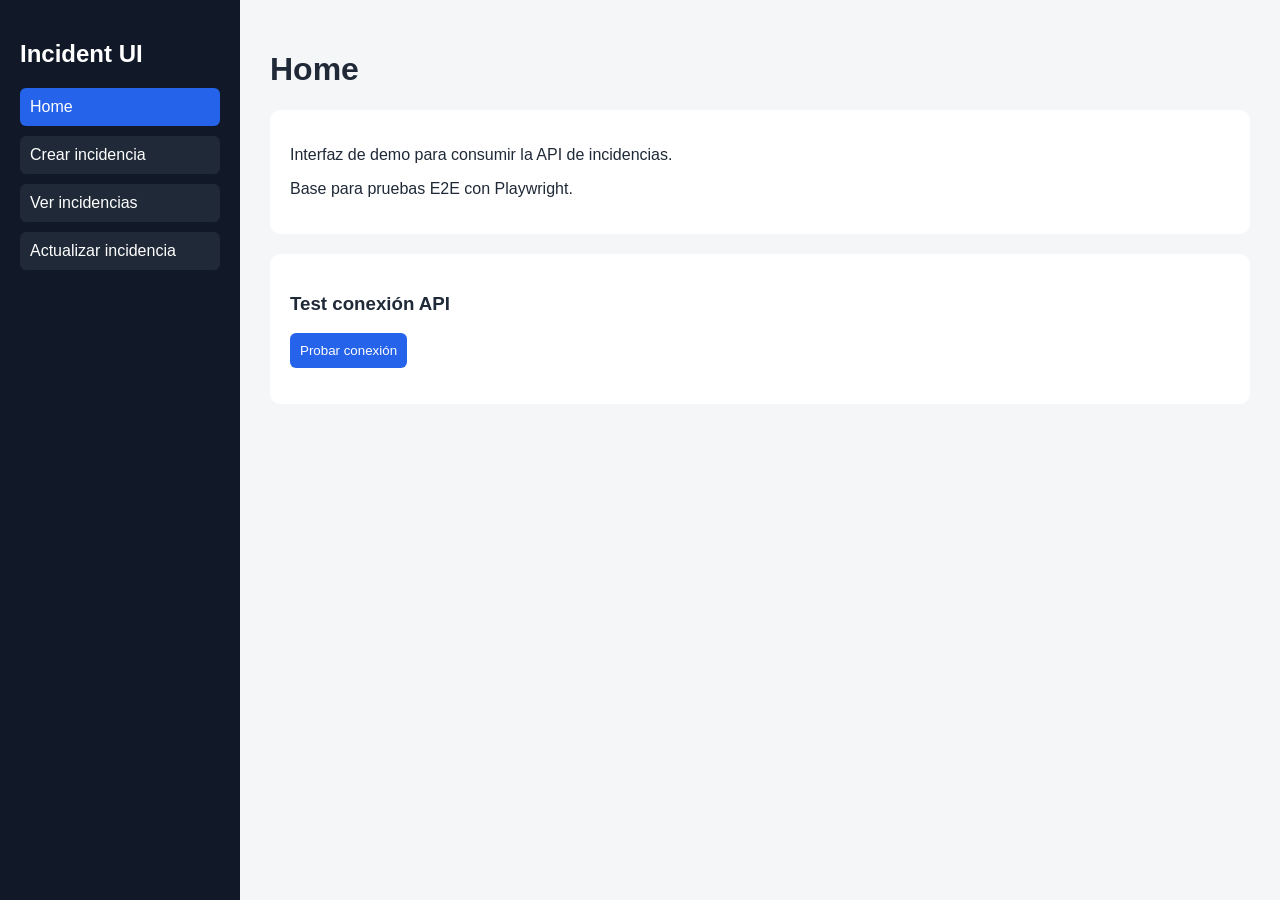
==== web/index.html @ 54fa57dd "Inicio de web. Cambios en  en el esquema de incident_update_request y API. Ahora permite elementos o" ====
<!DOCTYPE html>
<html lang="es">
<head>
  <meta charset="UTF-8">
  <title>Incident UI</title>
  <link rel="stylesheet" href="./assets/css/styles.css">
</head>
<body>
  <div class="app-layout">

    <aside class="sidebar">
        <h2>Incident UI</h2>
        <a class="nav-link active" href="/index.html">Home</a>
        <a class="nav-link" href="/pages/create-incident.html">Crear incidencia</a>
        <a class="nav-link" href="/pages/view-incident.html">Ver incidencias</a>
        <a class="nav-link" href="/pages/update-incident.html">Actualizar incidencia</a>
    </aside>

    <main class="main-content">
      <h1>Home</h1>

      <div class="card">
        <p>Interfaz de demo para consumir la API de incidencias.</p>
        <p>Base para pruebas E2E con Playwright.</p>
      </div>

      <div class="card">
        <h3>Test conexión API</h3>
        <button onclick="testApi()">Probar conexión</button>
        <p id="result"></p>
      </div>
    </main>
  </div>

  <script>
    function testApi() {
      const result = document.getElementById("result");
      result.textContent = "Probando...";

      fetch("http://localhost:8000/health")
        .then(res => res.json())
        .then(data => {
          result.textContent = "OK: " + JSON.stringify(data);
        })
        .catch(err => {
          result.textContent = "ERROR: " + err.message;
        });
    }
  </script>
</body>
</html>
---- web/assets/css/styles.css ----
* {
  box-sizing: border-box;
}

body {
  margin: 0;
  font-family: Arial, sans-serif;
  background: #f4f6f8;
  color: #1f2937;
}

.app-layout {
  display: flex;
  min-height: 100vh;
  width: 100%; /* Asegura que ocupe todo el ancho */
}

.sidebar {
  width: 240px;
  min-width: 240px; /* EVITA QUE SE MACHAQUE: Bloquea el ancho del panel */
  background: #111827;
  color: white;
  padding: 20px;
  flex-shrink: 0;   /* EVITA QUE SE MACHAQUE: Impide que el contenido derecho lo empuje */
}

.sidebar h2 {
  margin-bottom: 20px;
}

.nav-link {
  display: block;
  background: #1f2937;
  color: white;
  text-decoration: none;
  padding: 10px;
  border-radius: 6px;
  margin-bottom: 10px;
}

.nav-link:hover {
  background: #374151;
}

.nav-link.active {
  background: #2563eb;
}

.main-content {
  flex: 1;          /* HACE QUE EL CONTENIDO OCUPE EL RESTO: Sin empujar al lateral */
  padding: 30px;
  min-width: 0;     /* Evita desbordamientos de cajas de texto o código */
}

.card {
  background: white;
  padding: 20px;
  border-radius: 10px;
  margin-bottom: 20px;
}

.form-group {
  margin-bottom: 12px;
}

input, textarea, select {
  width: 100%;
  padding: 10px;
  border-radius: 6px;
  border: 1px solid #ccc;
}

button {
  background: #2563eb;
  color: white;
  border: none;
  padding: 10px;
  border-radius: 6px;
  cursor: pointer;
}

button:hover {
  background: #1d4ed8;
}

.feedback {
  font-weight: bold;
  margin-bottom: 10px;
}

.response-box {
  background: #0f172a;
  color: #e2e8f0;
  padding: 10px;
  border-radius: 6px;
  min-height: 80px;
}
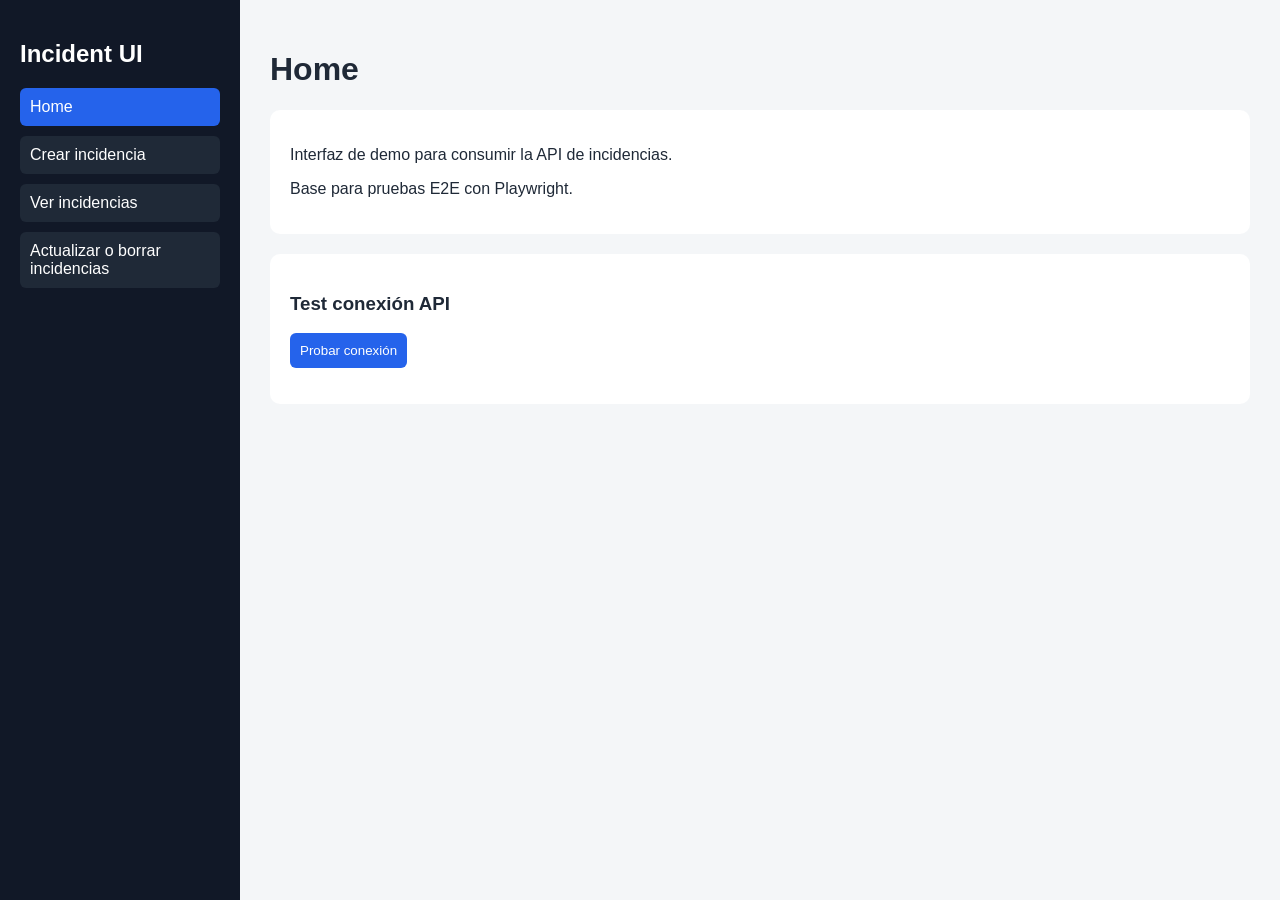
==== commit 5d3b284a: "Web funcional, todos los endpoint funcionando" ====
--- a/web/index.html
+++ b/web/index.html
@@ -13,7 +13,7 @@
         <a class="nav-link active" href="/index.html">Home</a>
         <a class="nav-link" href="/pages/create-incident.html">Crear incidencia</a>
         <a class="nav-link" href="/pages/view-incident.html">Ver incidencias</a>
-        <a class="nav-link" href="/pages/update-incident.html">Actualizar incidencia</a>
+        <a class="nav-link" href="/pages/update-delete-incident.html">Actualizar o borrar incidencias</a>
     </aside>
 
     <main class="main-content">
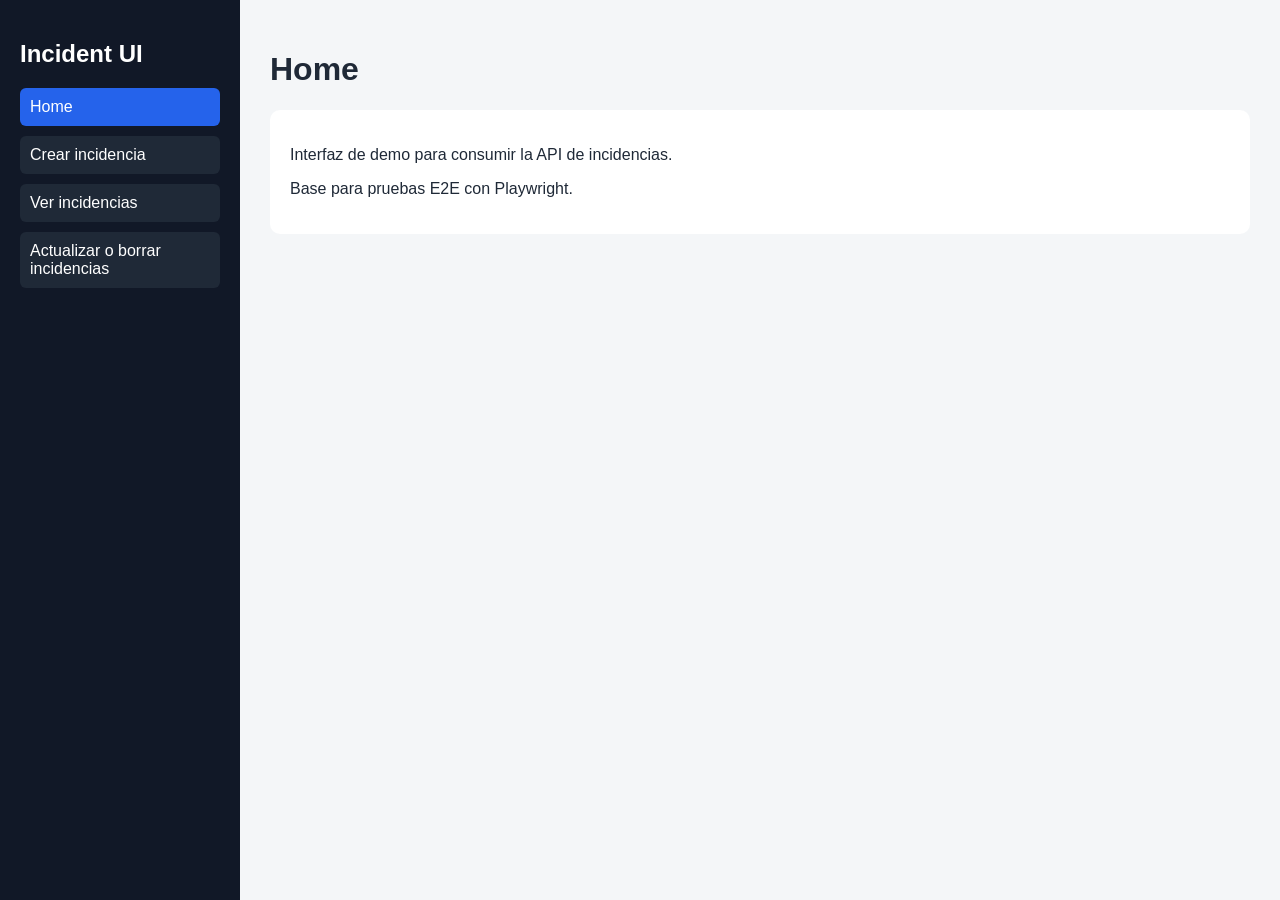
==== commit b34f3c08: "Cambios menores en la configuracion. Conexiones desacopladas" ====
--- a/web/index.html
+++ b/web/index.html
@@ -24,28 +24,7 @@
         <p>Base para pruebas E2E con Playwright.</p>
       </div>
 
-      <div class="card">
-        <h3>Test conexión API</h3>
-        <button onclick="testApi()">Probar conexión</button>
-        <p id="result"></p>
-      </div>
     </main>
   </div>
-
-  <script>
-    function testApi() {
-      const result = document.getElementById("result");
-      result.textContent = "Probando...";
-
-      fetch("http://localhost:8000/health")
-        .then(res => res.json())
-        .then(data => {
-          result.textContent = "OK: " + JSON.stringify(data);
-        })
-        .catch(err => {
-          result.textContent = "ERROR: " + err.message;
-        });
-    }
-  </script>
 </body>
 </html>
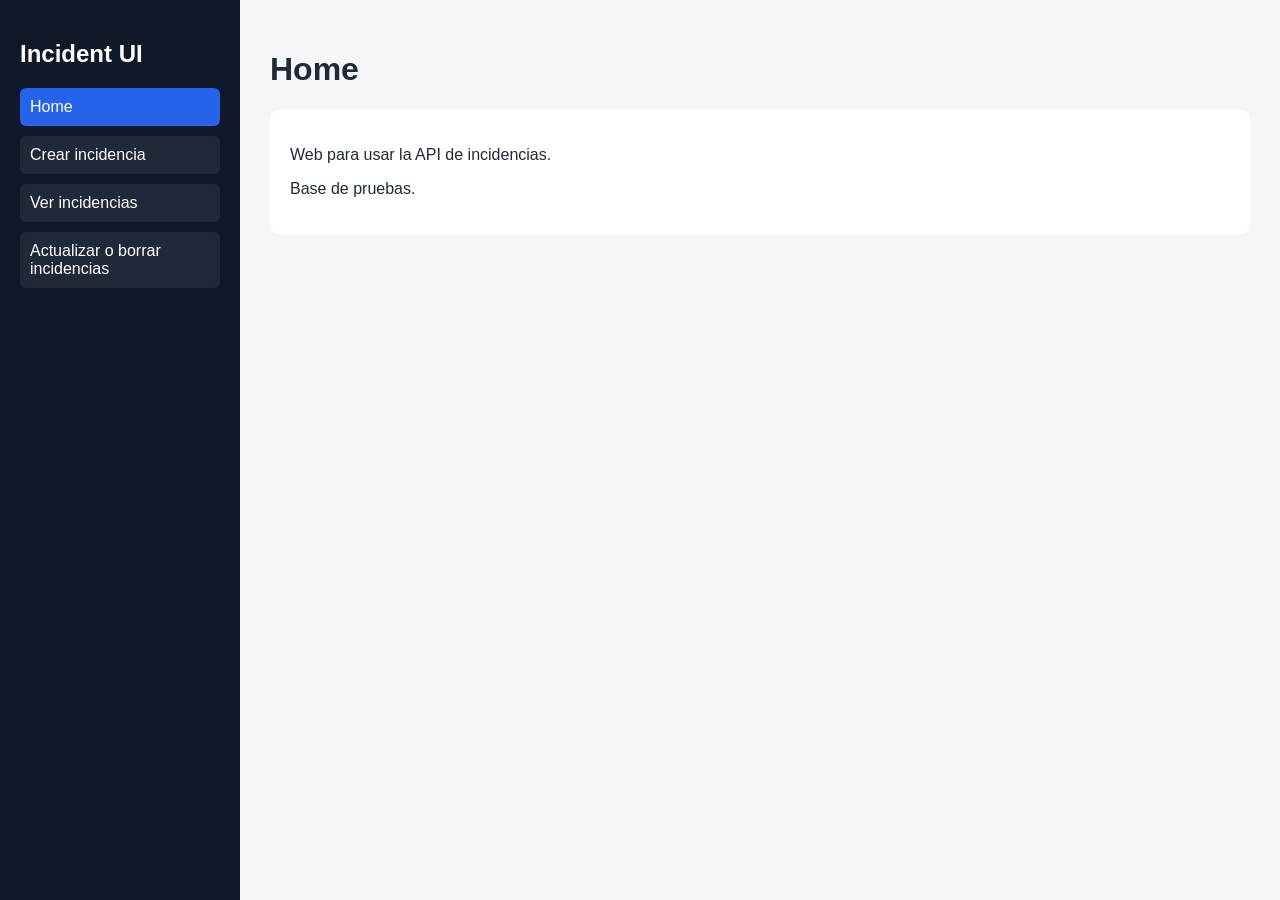
==== commit 9fe113db: "Pequeños fallos y fe de erratas" ====
--- a/web/index.html
+++ b/web/index.html
@@ -20,8 +20,8 @@
       <h1>Home</h1>
 
       <div class="card">
-        <p>Interfaz de demo para consumir la API de incidencias.</p>
-        <p>Base para pruebas E2E con Playwright.</p>
+        <p>Web para usar la API de incidencias.</p>
+        <p>Base de pruebas.</p>
       </div>
 
     </main>
--- a/web/assets/css/styles.css
+++ b/web/assets/css/styles.css
@@ -12,16 +12,16 @@
 .app-layout {
   display: flex;
   min-height: 100vh;
-  width: 100%; /* Asegura que ocupe todo el ancho */
+  width: 100%;
 }
 
 .sidebar {
   width: 240px;
-  min-width: 240px; /* EVITA QUE SE MACHAQUE: Bloquea el ancho del panel */
+  min-width: 240px;
   background: #111827;
   color: white;
   padding: 20px;
-  flex-shrink: 0;   /* EVITA QUE SE MACHAQUE: Impide que el contenido derecho lo empuje */
+  flex-shrink: 0;
 }
 
 .sidebar h2 {
@@ -47,9 +47,9 @@
 }
 
 .main-content {
-  flex: 1;          /* HACE QUE EL CONTENIDO OCUPE EL RESTO: Sin empujar al lateral */
+  flex: 1;
   padding: 30px;
-  min-width: 0;     /* Evita desbordamientos de cajas de texto o código */
+  min-width: 0;
 }
 
 .card {
